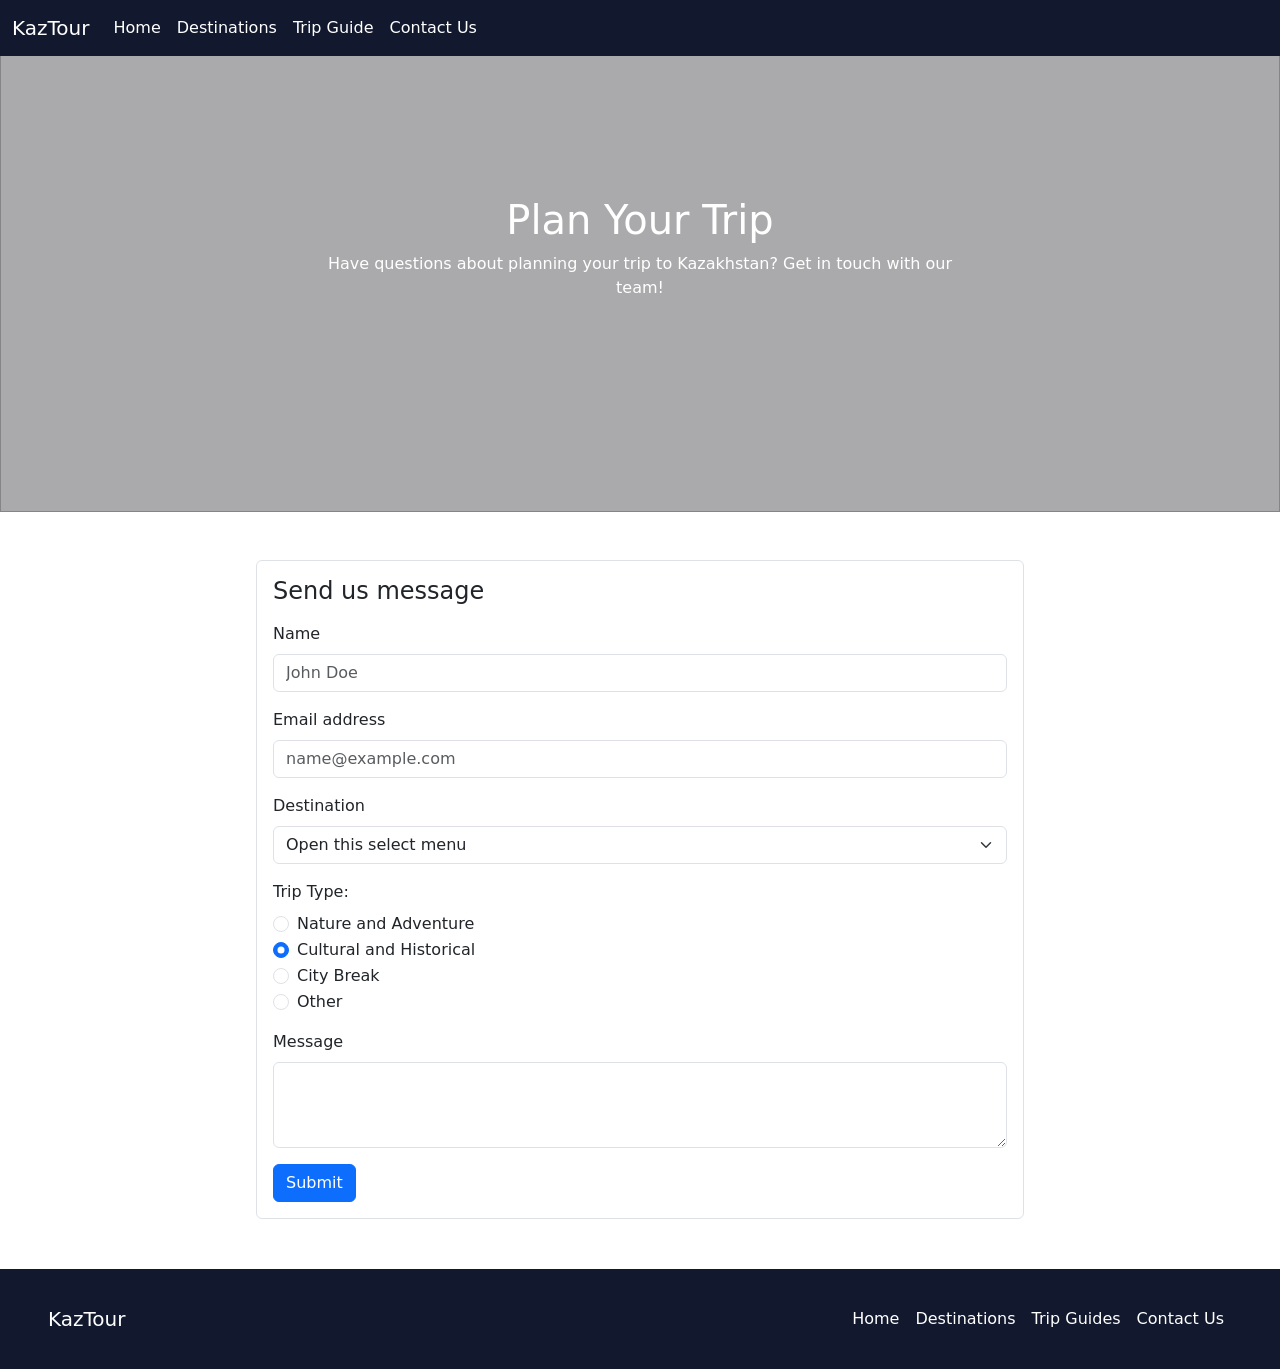
==== contact-us.html @ dfa7ecc5 "New Changes. A LOOOT CHANGES" ====
<!DOCTYPE html>
<html lang="en">

<head>
    <meta charset="UTF-8">
    <meta name="viewport" content="width=device-width, initial-scale=1.0">
    <title>Document</title>
    <link href="https://cdn.jsdelivr.net/npm/bootstrap@5.3.8/dist/css/bootstrap.min.css" rel="stylesheet"
        integrity="sha384-sRIl4kxILFvY47J16cr9ZwB07vP4J8+LH7qKQnuqkuIAvNWLzeN8tE5YBujZqJLB" crossorigin="anonymous">
    <link href="assets/extend.css" rel="stylesheet">
</head>

<body>
    <nav class="navbar navbar-expand-lg fixed-top" style="background-color: #12182d;">
        <div class="container-fluid">
            <a class="navbar-brand" href="index.html">KazTour</a>
            <button class="navbar-toggler" type="button" data-bs-toggle="collapse" data-bs-target="#navbarNav"
                aria-controls="navbarNav" aria-expanded="false" aria-label="Toggle navigation"
                style="border: 2px solid white;">
                <span class="navbar-toggler-icon" style="filter: invert(1);"></span>
            </button>
            <div class="collapse navbar-collapse" id="navbarNav">
                <ul class="navbar-nav">
                    <li class="nav-item">
                        <a class="nav-link active" aria-current="page" href="index.html">Home</a>
                    </li>
                    <li class="nav-item">
                        <a class="nav-link" href="destinations.html">Destinations</a>
                    </li>
                    <li class="nav-item">
                        <a class="nav-link" href="trip-guide.html">Trip Guide</a>
                    </li>
                    <li class="nav-item">
                        <a class="nav-link" href="contact-us.html">Contact Us</a>
                    </li>
                </ul>
            </div>
        </div>
    </nav>


    <div class="carousel-inner">
        <div class="carousel-item active hero-section position-relative">

            <img src="assets/images/kolsay.webp" class="w-100 h-100 object-fit-cover">

            <div class="overlay"></div>

            <div class="position-absolute top-50 start-50 translate-middle text-center text-white">
                <h1>Plan Your Trip</h1>
                <p>Have questions about planning your trip to Kazakhstan? Get in touch with our team!</p>
            </div>

        </div>
    </div>

    <div class="mx-auto mt-5 px-3 border rounded form-container" style="width: clamp(500px, 60%, 800px);">
        <h4 class="my-3">Send us message</h4>
        <div class="mb-3">
            <label for="exampleFormControlInput1" class="form-label">Name</label>
            <input type="text" class="form-control" id="exampleFormControlInput1" placeholder="John Doe">
        </div>
        <div class="mb-3">
            <label for="exampleFormControlInput2" class="form-label">Email address</label>
            <input type="email" class="form-control" id="exampleFormControlInput2" placeholder="name@example.com">
        </div>
        <div class="mb-3">
            <label for="exampleFormControlSelect1" class="form-label">Destination</label>
            <select class="form-select" id="exampleFormControlSelect1" aria-label="Default select example">
                <option selected>Open this select menu</option>
                <option value="1">Almaty</option>
                <option value="2">Astana</option>
                <option value="3">Burabay</option>
                <option value="4">Other</option>
            </select>
        </div>
        <div class="mb-3">
            <label for="exampleFormControlCheck1" class="form-label">Trip Type:</label>
            <div class="form-check">
                <input class="form-check-input" type="radio" name="radioDefault" id="radioDefault1">
                <label class="form-check-label" for="radioDefault1">
                    Nature and Adventure
                </label>
            </div>
            <div class="form-check">
                <input class="form-check-input" type="radio" name="radioDefault" id="radioDefault2" checked>
                <label class="form-check-label" for="radioDefault2">
                    Cultural and Historical
                </label>
            </div>
            <div class="form-check">
                <input class="form-check-input" type="radio" name="radioDefault" id="radioDefault3">
                <label class="form-check-label" for="radioDefault3">
                    City Break
                </label>
            </div>
            <div class="form-check">
                <input class="form-check-input" type="radio" name="radioDefault" id="radioDefault4">
                <label class="form-check-label" for="radioDefault4">
                    Other
                </label>
            </div>
        </div>
        <div class="mb-3">
            <label for="exampleFormControlTextarea1" class="form-label">Message</label>
            <textarea class="form-control" id="exampleFormControlTextarea1" rows="3"></textarea>
        </div>
        <button type="button" class="btn btn-primary mb-3">Submit</button>
    </div>


    <footer class="footer-custom" style="background-color: #12182d;
            padding: 30px 0;
            margin-top: 50px;">
        <div class="container-fluid px-5">

            <div class="d-flex justify-content-between align-items-center">

                <h5 class="mb-0 text-white">
                    KazTour
                </h5>

                <ul class="nav">
                    <li class="nav-item">
                        <a href="index.html" class="nav-link px-2 text-white">Home</a>
                    </li>

                    <li class="nav-item">
                        <a href="destinations.html" class="nav-link px-2 text-white">Destinations</a>
                    </li>

                    <li class="nav-item">
                        <a href="trip-guide.html" class="nav-link px-2 text-white">Trip Guides</a>
                    </li>

                    <li class="nav-item">
                        <a href="contact-us.html" class="nav-link px-2 text-white">Contact Us</a>
                    </li>
                </ul>
            </div>
        </div>
    </footer>



    <script src="https://cdn.jsdelivr.net/npm/bootstrap@5.3.8/dist/js/bootstrap.bundle.min.js"
        integrity="sha384-FKyoEForCGlyvwx9Hj09JcYn3nv7wiPVlz7YYwJrWVcXK/BmnVDxM+D2scQbITxI"
        crossorigin="anonymous"></script>
</body>

</html>
---- assets/extend.css ----
.hero-section {
     height: 32rem;
     position: relative;
 }

 .carousel-item img {
     height: 100%;
     width: 100%;
     object-fit: cover;
 }

 .overlay {
     position: absolute;
     top: 0;
     left: 0;

     width: 100%;
     height: 100%;

     background: rgba(43, 44, 48, 0.4);
 }

 a {
     color: white !important;
 }

 a:hover {
     color: #4a4a4a !important;
 }

 .card img {
     height: 200px;
     object-fit: cover;
 }
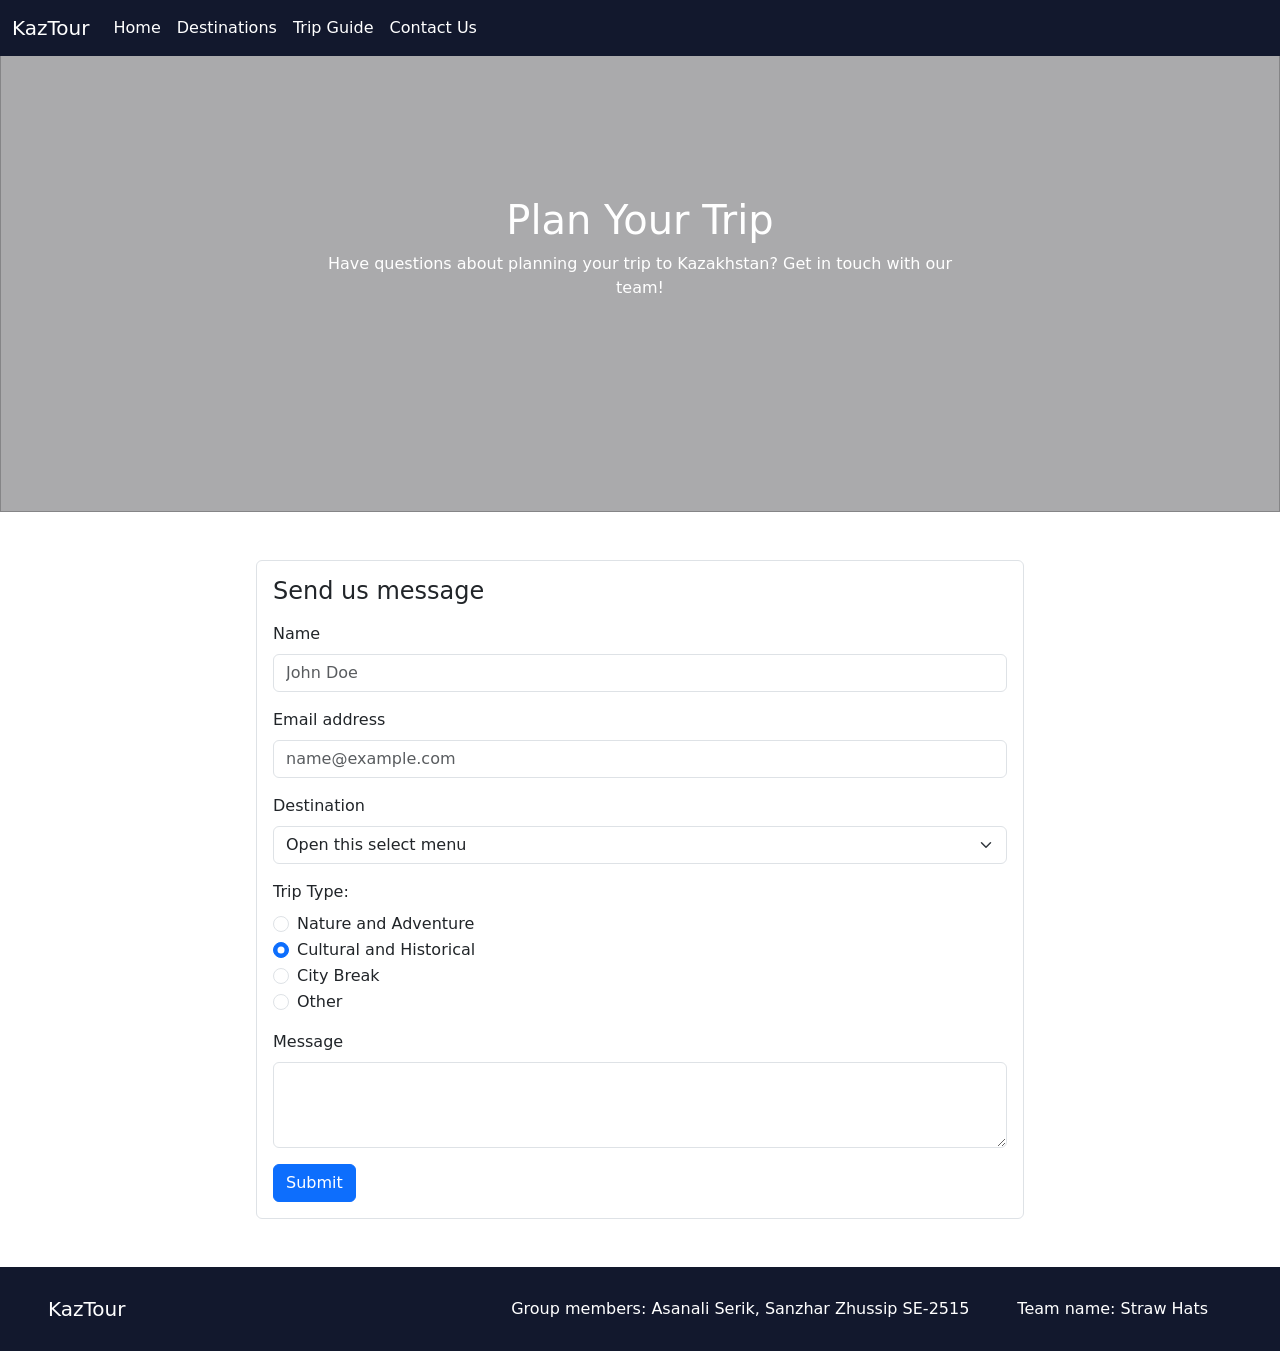
==== commit 933f05b8: "Added 8 new images; Finished index and destinations html pages; 9-image carousel was added in destin" ====
--- a/contact-us.html
+++ b/contact-us.html
@@ -109,7 +109,7 @@
     </div>
 
 
-    <footer class="footer-custom" style="background-color: #12182d;
+    <footer class="footer-custom mt-5" style="background-color: #12182d;
             padding: 30px 0;
             margin-top: 50px;">
         <div class="container-fluid px-5">
@@ -121,20 +121,12 @@
                 </h5>
 
                 <ul class="nav">
-                    <li class="nav-item">
-                        <a href="index.html" class="nav-link px-2 text-white">Home</a>
+                    <li class="nav-item px-4 text-white">
+                        Group members: Asanali Serik, Sanzhar Zhussip SE-2515
                     </li>
 
-                    <li class="nav-item">
-                        <a href="destinations.html" class="nav-link px-2 text-white">Destinations</a>
-                    </li>
-
-                    <li class="nav-item">
-                        <a href="trip-guide.html" class="nav-link px-2 text-white">Trip Guides</a>
-                    </li>
-
-                    <li class="nav-item">
-                        <a href="contact-us.html" class="nav-link px-2 text-white">Contact Us</a>
+                    <li class="nav-item px-4 text-white">
+                        Team name: Straw Hats
                     </li>
                 </ul>
             </div>
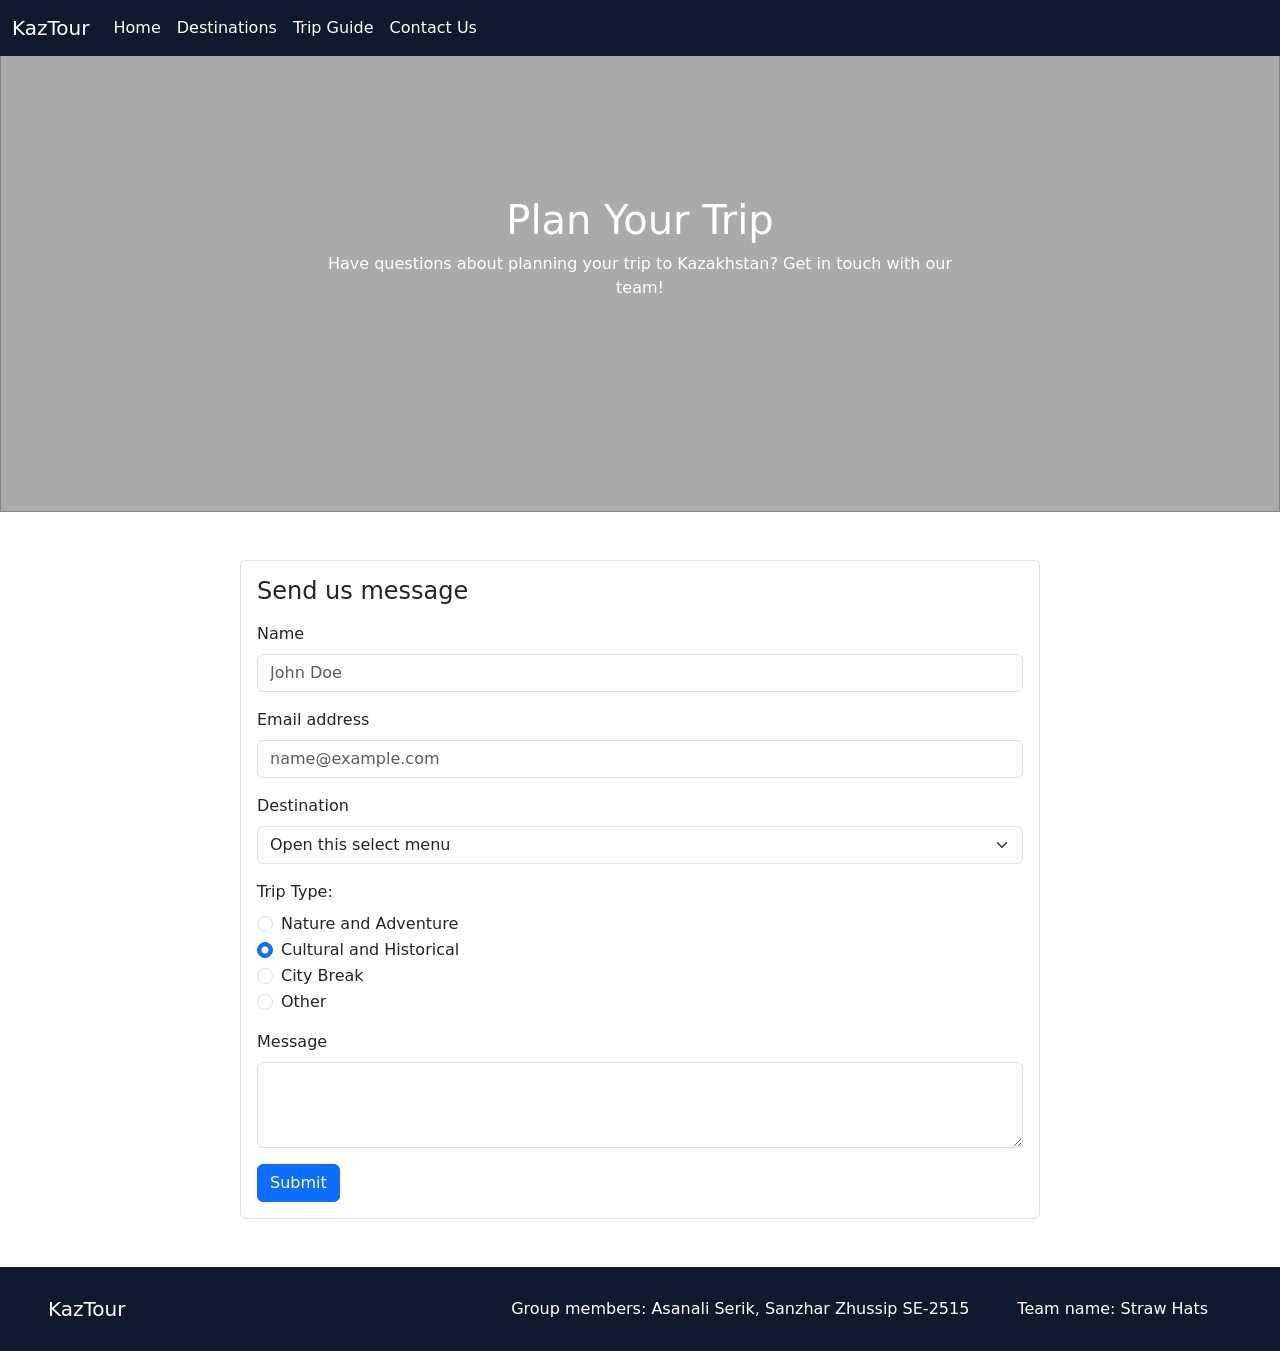
==== commit 456bd676: "Compatibility fixes" ====
--- a/contact-us.html
+++ b/contact-us.html
@@ -54,7 +54,7 @@
         </div>
     </div>
 
-    <div class="mx-auto mt-5 px-3 border rounded form-container" style="width: clamp(500px, 60%, 800px);">
+    <div class="mx-auto mt-5 px-3 border rounded form-container">
         <h4 class="my-3">Send us message</h4>
         <div class="mb-3">
             <label for="exampleFormControlInput1" class="form-label">Name</label>
--- a/assets/extend.css
+++ b/assets/extend.css
@@ -1,34 +1,103 @@
- .hero-section {
-     height: 32rem;
-     position: relative;
- }
+*,
+*::before,
+*::after {
+    box-sizing: border-box;
+}
 
- .carousel-item img {
-     height: 100%;
-     width: 100%;
-     object-fit: cover;
- }
+html,
+body {
+    max-width: 100%;
+    overflow-x: hidden;
+}
 
- .overlay {
-     position: absolute;
-     top: 0;
-     left: 0;
+.hero-section {
+    height: 32rem;
+    position: relative;
+}
 
-     width: 100%;
-     height: 100%;
+.carousel-item img {
+    height: 100%;
+    width: 100%;
+    object-fit: cover;
+}
 
-     background: rgba(43, 44, 48, 0.4);
- }
+.overlay {
+    position: absolute;
+    top: 0;
+    left: 0;
+    width: 100%;
+    height: 100%;
+    background: rgba(43, 44, 48, 0.4);
+}
 
- a {
-     color: white !important;
- }
+a {
+    color: white !important;
+}
 
- a:hover {
-     color: #4a4a4a !important;
- }
+a:hover {
+    color: #4a4a4a !important;
+}
 
- .card img {
-     height: 200px;
-     object-fit: cover;
- }+.card img {
+    height: 200px;
+    object-fit: cover;
+}
+
+.figure-img {
+    width: 100%;
+    object-fit: cover;
+    height: 220px;
+}
+
+.form-container {
+    width: 100%;
+    max-width: 800px;
+}
+
+
+/* Mobile Devices */
+@media (max-width: 767.98px) {
+    .hero-section {
+        height: 20rem;
+    }
+
+    .carousel-caption h1 {
+        font-size: 1.5rem;
+    }
+
+    .carousel-caption p {
+        font-size: 0.875rem;
+        margin-bottom: 0.5rem;
+    }
+
+    .carousel-caption .btn {
+        padding: 0.375rem 0.75rem;
+        font-size: 0.875rem;
+    }
+
+    .footer-custom .d-flex {
+        flex-direction: column;
+        gap: 12px;
+        text-align: center;
+    }
+
+    .footer-custom .nav {
+        flex-direction: column;
+        padding-left: 0;
+    }
+
+    .footer-custom .nav-item {
+        padding: 2px 0 !important;
+    }
+}
+
+/* Tablets and Small Laptops */
+@media (max-width: 991.98px) {
+    .figure-img {
+        height: 180px;
+    }
+
+    .card img {
+        height: 160px;
+    }
+}
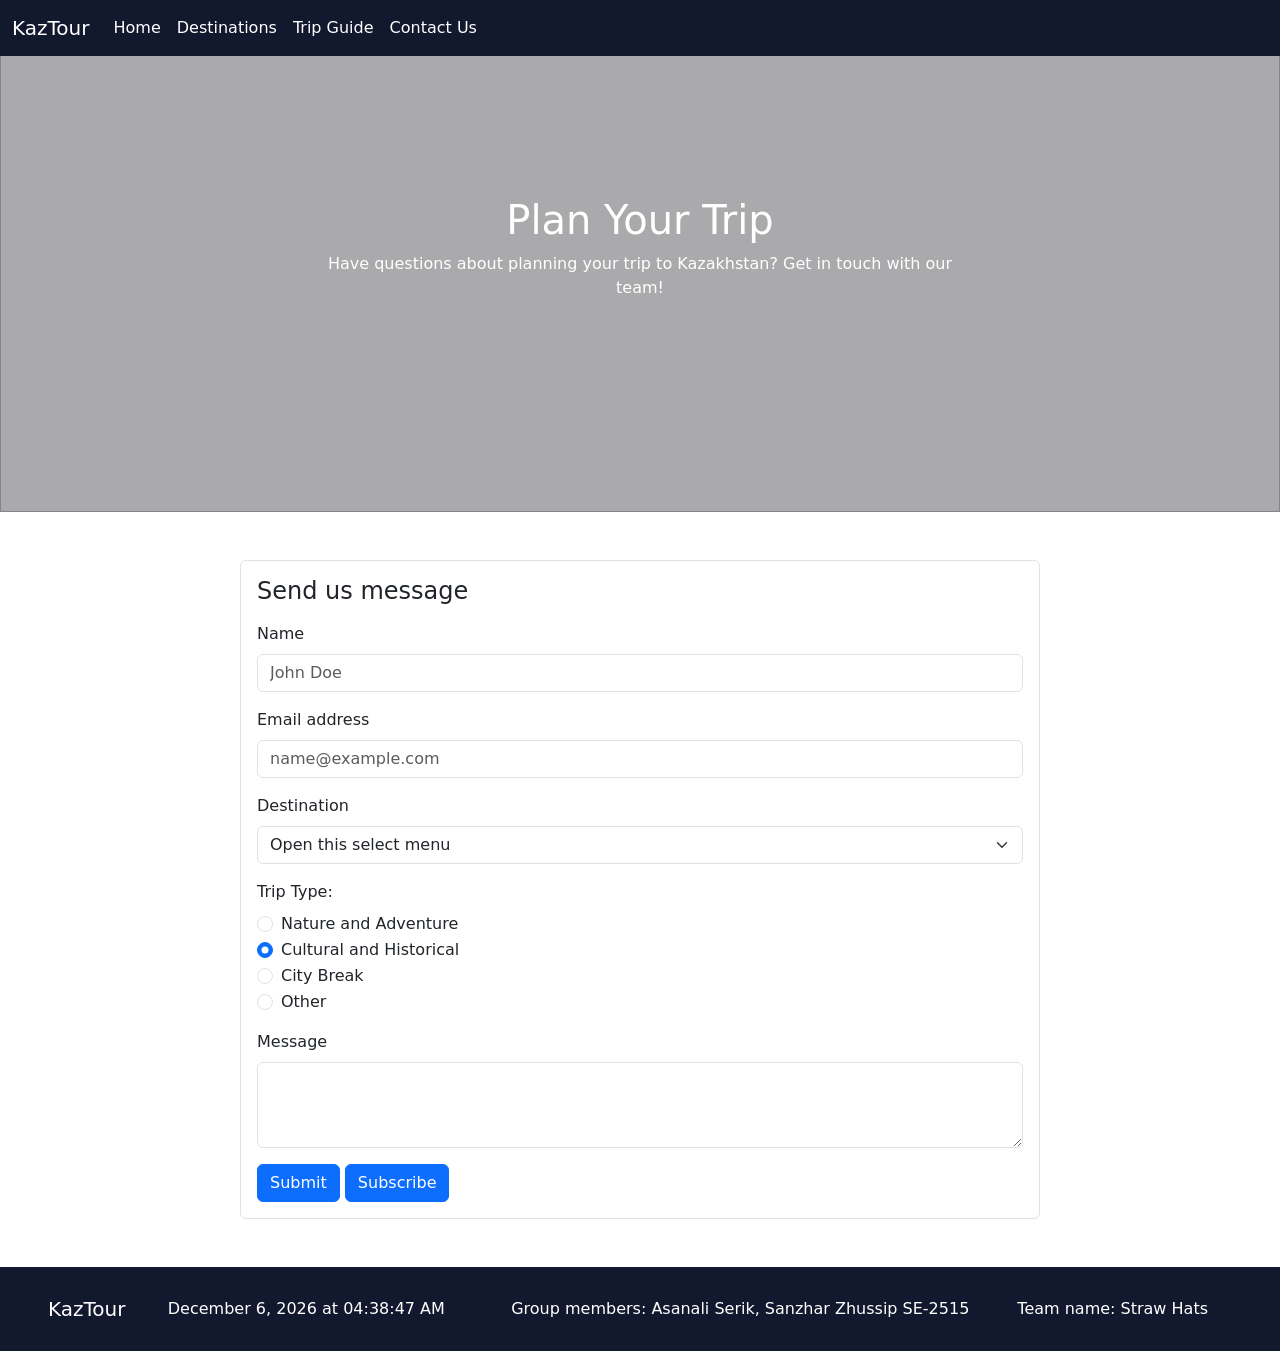
==== commit a0f668af: "finished my tasks that I was separated" ====
--- a/contact-us.html
+++ b/contact-us.html
@@ -106,8 +106,18 @@
             <textarea class="form-control" id="exampleFormControlTextarea1" rows="3"></textarea>
         </div>
         <button type="button" class="btn btn-primary mb-3">Submit</button>
+        <button id="subscribeButton" class="btn btn-primary mb-3">Subscribe</button>
     </div>
-
+    <div id="popupOverlay" class="popup-overlay">
+        <div class="popup-content">
+            <span class="close-btn">&times;</span>
+            <h4>Subscribe for news</h4>
+            <form id="subscribeForm">
+                <input type="email" class="form-control my-3" placeholder="name@example.com" required>
+                <button type="submit" class="btn btn-primary">Submit</button>
+            </form>
+        </div>
+    </div>
 
     <footer class="footer-custom mt-5" style="background-color: #12182d;
             padding: 30px 0;
@@ -119,6 +129,8 @@
                 <h5 class="mb-0 text-white">
                     KazTour
                 </h5>
+
+                <span class="clock text-white"></span>
 
                 <ul class="nav">
                     <li class="nav-item px-4 text-white">
@@ -138,6 +150,7 @@
     <script src="https://cdn.jsdelivr.net/npm/bootstrap@5.3.8/dist/js/bootstrap.bundle.min.js"
         integrity="sha384-FKyoEForCGlyvwx9Hj09JcYn3nv7wiPVlz7YYwJrWVcXK/BmnVDxM+D2scQbITxI"
         crossorigin="anonymous"></script>
+    <script src="assets/script.js"></script>
 </body>
 
 </html>
--- a/assets/extend.css
+++ b/assets/extend.css
@@ -54,6 +54,33 @@
     max-width: 800px;
 }
 
+.popup-overlay {
+    display: none;
+    position: fixed;
+    top: 0;
+    left: 0;
+    width: 100%;
+    height: 100%;
+    background: rgba(0, 0, 0, 0.5);
+    justify-content: center;
+    align-items: center;
+}
+
+.popup-content {
+    background: white;
+    padding: 20px;
+    border-radius: 8px;
+    position: relative;
+}
+
+.close-btn {
+    position: absolute;
+    top: 5px;
+    right: 10px;
+    cursor: pointer;
+    font-size: 20px;
+}
+
 
 /* Mobile Devices */
 @media (max-width: 767.98px) {
@@ -100,4 +127,4 @@
     .card img {
         height: 160px;
     }
-}
+}
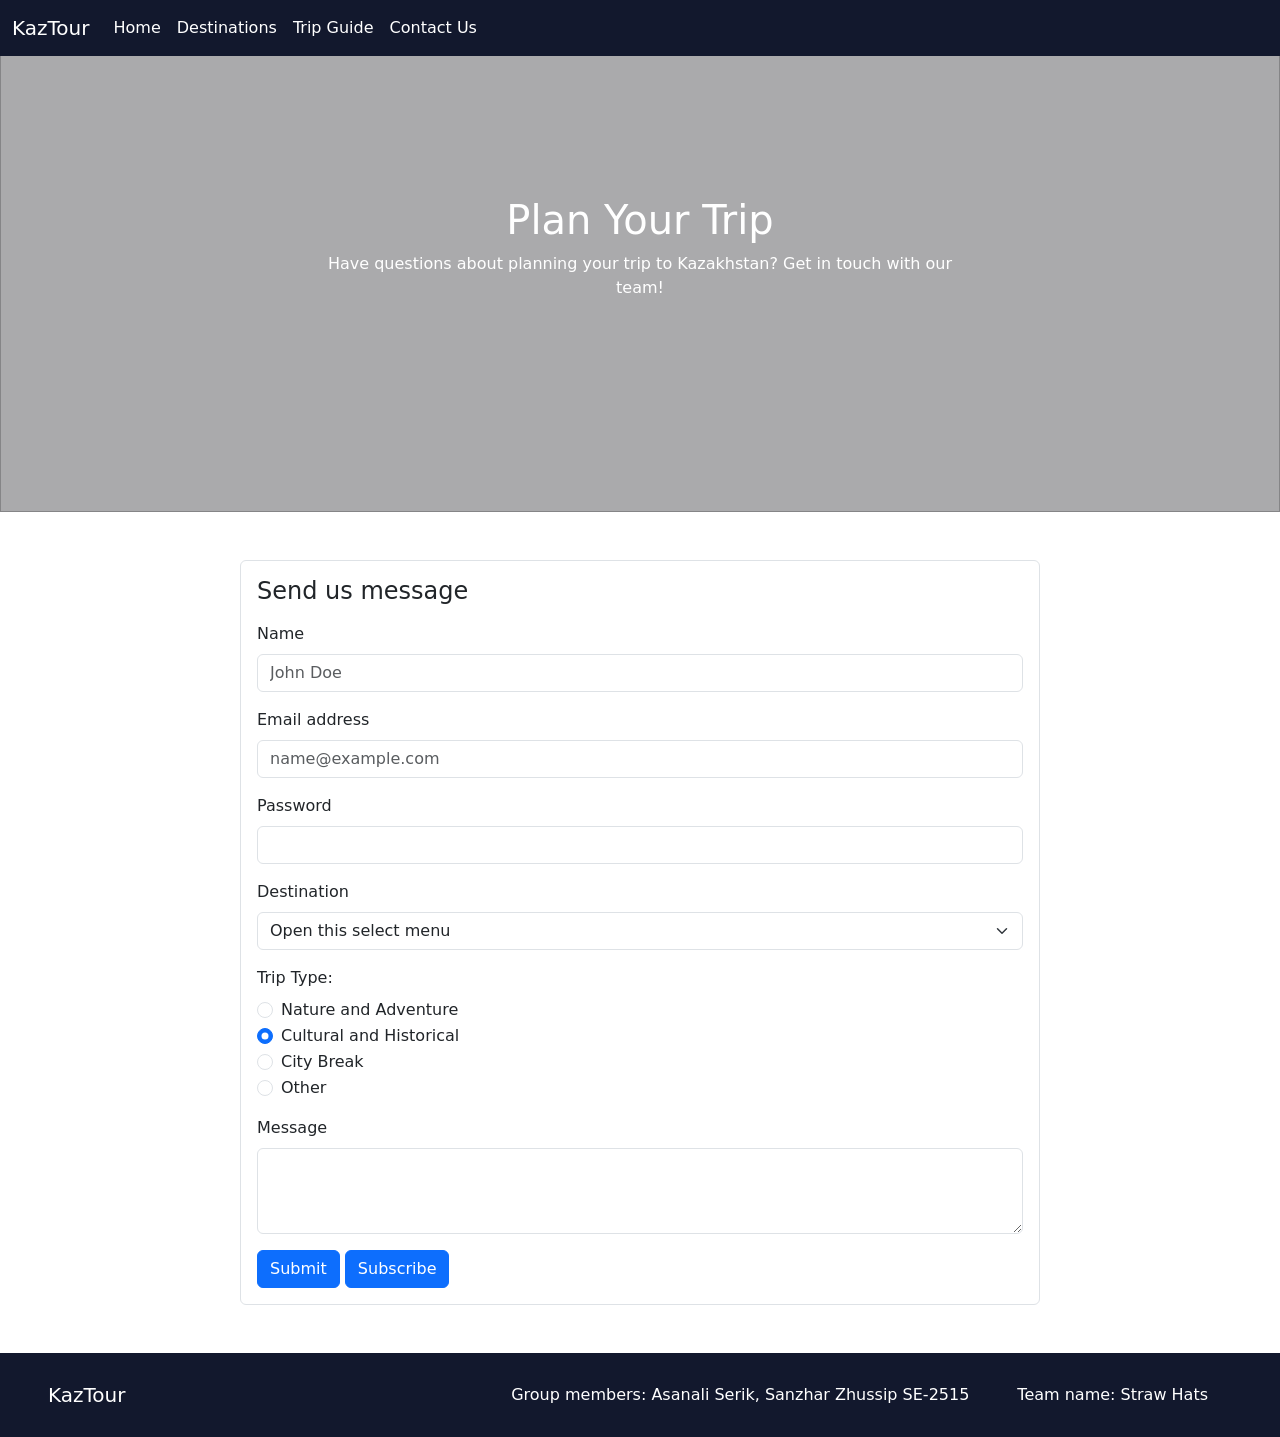
==== commit 0f5f59d5: "Added Contact Us form and Travel Tips dropdowns JS logic; Cleaned up and commented JS code" ====
--- a/contact-us.html
+++ b/contact-us.html
@@ -54,60 +54,72 @@
         </div>
     </div>
 
-    <div class="mx-auto mt-5 px-3 border rounded form-container">
+    <form id="contactForm" class="mx-auto mt-5 px-3 border rounded form-container">
         <h4 class="my-3">Send us message</h4>
+
         <div class="mb-3">
-            <label for="exampleFormControlInput1" class="form-label">Name</label>
-            <input type="text" class="form-control" id="exampleFormControlInput1" placeholder="John Doe">
+            <label for="nameInput" class="form-label">Name</label>
+            <input type="text" class="form-control" id="nameInput" placeholder="John Doe">
         </div>
+
         <div class="mb-3">
-            <label for="exampleFormControlInput2" class="form-label">Email address</label>
-            <input type="email" class="form-control" id="exampleFormControlInput2" placeholder="name@example.com">
+            <label for="emailInput" class="form-label">Email address</label>
+            <input type="email" class="form-control" id="emailInput" placeholder="name@example.com">
         </div>
+
         <div class="mb-3">
-            <label for="exampleFormControlSelect1" class="form-label">Destination</label>
-            <select class="form-select" id="exampleFormControlSelect1" aria-label="Default select example">
-                <option selected>Open this select menu</option>
+            <label for="passwordInput" class="form-label">Password</label>
+            <input type="password" class="form-control" id="passwordInput">
+        </div>
+
+        <div class="mb-3">
+            <label for="destinationSelect" class="form-label">Destination</label>
+            <select class="form-select" id="destinationSelect" aria-label="Destination select">
+                <option value="" selected>Open this select menu</option>
                 <option value="1">Almaty</option>
                 <option value="2">Astana</option>
                 <option value="3">Burabay</option>
                 <option value="4">Other</option>
             </select>
         </div>
+
         <div class="mb-3">
-            <label for="exampleFormControlCheck1" class="form-label">Trip Type:</label>
+            <label class="form-label">Trip Type:</label>
             <div class="form-check">
-                <input class="form-check-input" type="radio" name="radioDefault" id="radioDefault1">
+                <input class="form-check-input" type="radio" name="tripType" id="radioDefault1" value="1">
                 <label class="form-check-label" for="radioDefault1">
                     Nature and Adventure
                 </label>
             </div>
             <div class="form-check">
-                <input class="form-check-input" type="radio" name="radioDefault" id="radioDefault2" checked>
+                <input class="form-check-input" type="radio" name="tripType" id="radioDefault2" value="2" checked>
                 <label class="form-check-label" for="radioDefault2">
                     Cultural and Historical
                 </label>
             </div>
             <div class="form-check">
-                <input class="form-check-input" type="radio" name="radioDefault" id="radioDefault3">
+                <input class="form-check-input" type="radio" name="tripType" id="radioDefault3" value="3">
                 <label class="form-check-label" for="radioDefault3">
                     City Break
                 </label>
             </div>
             <div class="form-check">
-                <input class="form-check-input" type="radio" name="radioDefault" id="radioDefault4">
+                <input class="form-check-input" type="radio" name="tripType" id="radioDefault4" value="4">
                 <label class="form-check-label" for="radioDefault4">
                     Other
                 </label>
             </div>
         </div>
+
         <div class="mb-3">
-            <label for="exampleFormControlTextarea1" class="form-label">Message</label>
-            <textarea class="form-control" id="exampleFormControlTextarea1" rows="3"></textarea>
+            <label for="messageTextarea" class="form-label">Message</label>
+            <textarea class="form-control" id="messageTextarea" rows="3"></textarea>
         </div>
-        <button type="button" class="btn btn-primary mb-3">Submit</button>
-        <button id="subscribeButton" class="btn btn-primary mb-3">Subscribe</button>
-    </div>
+
+        <button type="submit" id="contactButton" class="btn btn-primary mb-3">Submit</button>
+        <button type="button" id="subscribeButton" class="btn btn-primary mb-3">Subscribe</button>
+    </form>
+
     <div id="popupOverlay" class="popup-overlay">
         <div class="popup-content">
             <span class="close-btn">&times;</span>
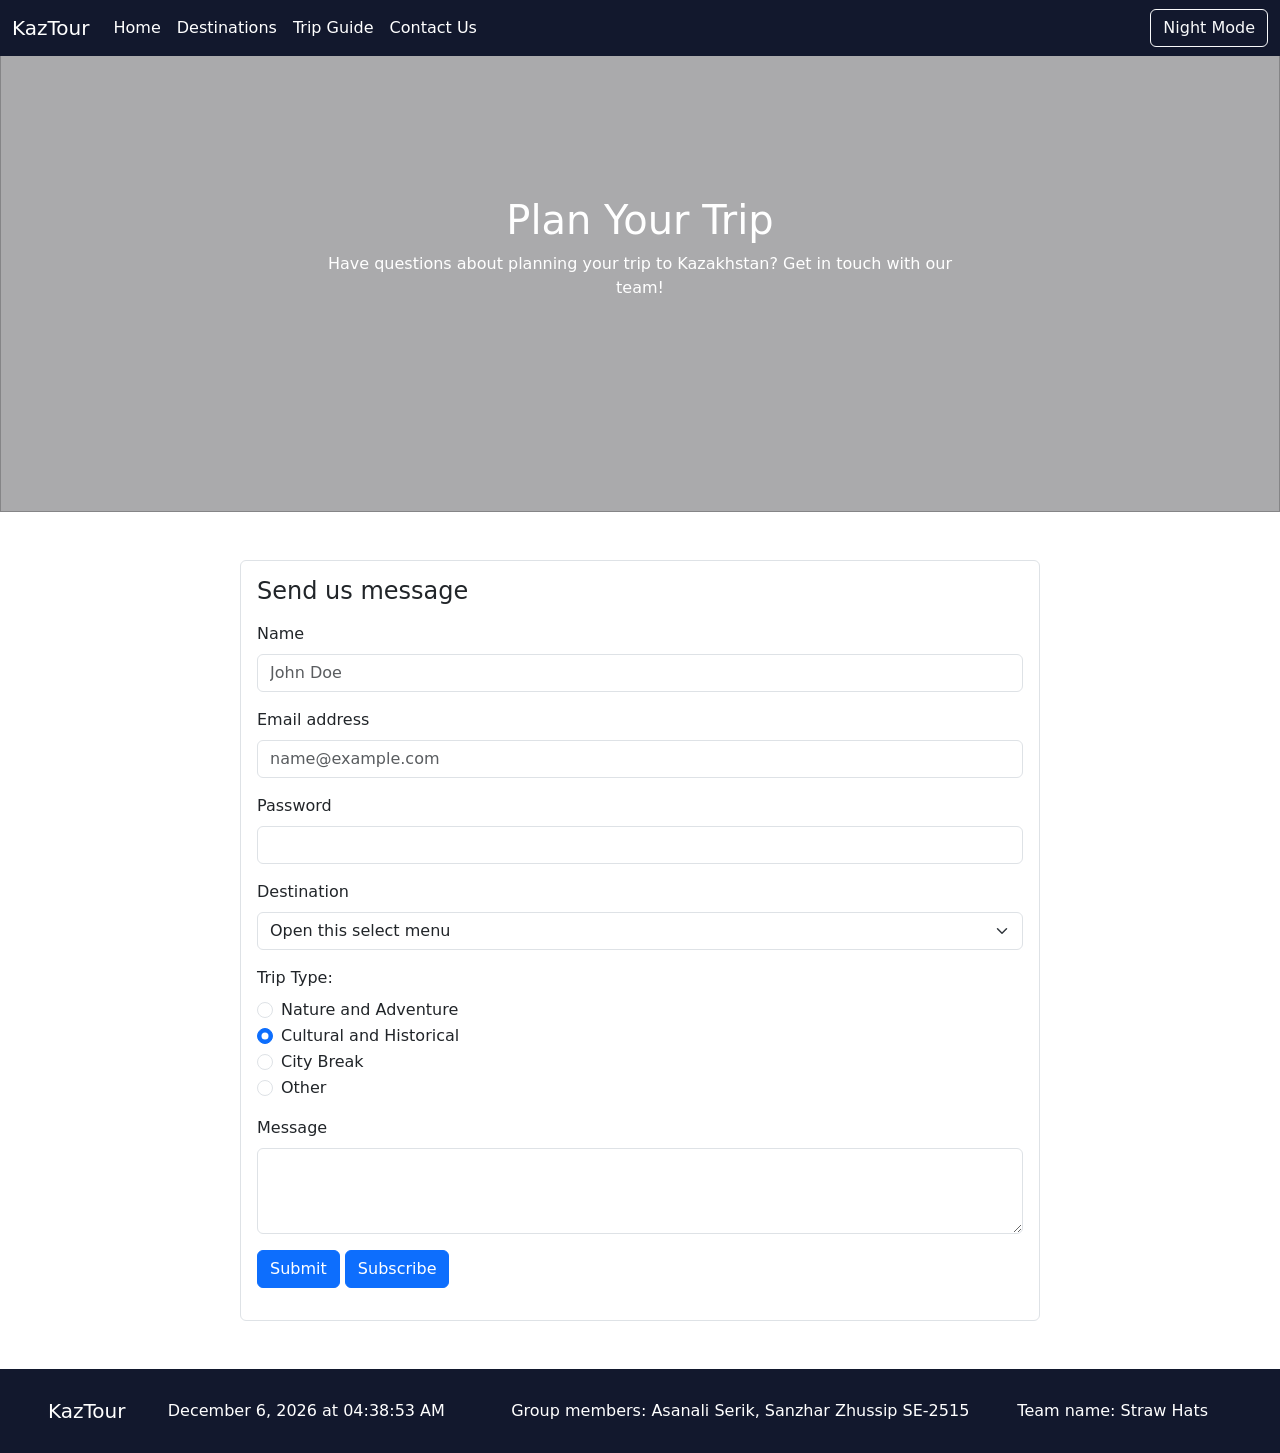
==== commit bbe74129: "All done for assignment 5" ====
--- a/contact-us.html
+++ b/contact-us.html
@@ -33,10 +33,16 @@
                     <li class="nav-item">
                         <a class="nav-link" href="contact-us.html">Contact Us</a>
                     </li>
+
                 </ul>
             </div>
+
+            <button class="theme-toggle btn btn-outline-light ms-lg-3" type="button" aria-pressed="false">
+                Night Mode
+            </button>
         </div>
     </nav>
+
 
 
     <div class="carousel-inner">
@@ -118,6 +124,7 @@
 
         <button type="submit" id="contactButton" class="btn btn-primary mb-3">Submit</button>
         <button type="button" id="subscribeButton" class="btn btn-primary mb-3">Subscribe</button>
+        <p id="contact-status" class="mt-3" role="status" aria-live="polite"></p>
     </form>
 
     <div id="popupOverlay" class="popup-overlay">
--- a/assets/extend.css
+++ b/assets/extend.css
@@ -118,6 +118,7 @@
     }
 }
 
+
 /* Tablets and Small Laptops */
 @media (max-width: 991.98px) {
     .figure-img {
@@ -127,4 +128,96 @@
     .card img {
         height: 160px;
     }
+}
+
+
+/* Day/Night */
+
+body {
+    transition: background-color 0.3s ease, color 0.3s ease;
+}
+
+body.dark-theme {
+    background-color: #18231d;
+    color: #edf4ee;
+}
+
+body.dark-theme .navbar {
+    background-color: #142019 !important;
+}
+
+body.dark-theme .card,
+body.dark-theme .bg-light,
+body.dark-theme .popup-content {
+    background-color: #26352b !important;
+    color: #edf4ee !important;
+}
+
+body.dark-theme .form-control,
+body.dark-theme .form-select {
+    background-color: #26352b;
+    color: #edf4ee;
+    border-color: #526657;
+}
+
+body.dark-theme .form-control::placeholder {
+    color: #c0cec3;
+}
+
+body.dark-theme .form-select option {
+    background-color: #26352b;
+    color: #edf4ee;
+}
+
+
+
+/* Destination cards */
+
+.destination-image {
+    height: 220px;
+    object-fit: cover;
+}
+
+.destination-card-enter {
+    animation: destinationFadeIn 0.4s ease;
+}
+
+@keyframes destinationFadeIn {
+    from {
+        opacity: 0;
+        transform: translateY(12px);
+    }
+
+    to {
+        opacity: 1;
+        transform: translateY(0);
+    }
+}
+
+
+
+/* Transport card animations */
+
+.transport-item {
+    transition: opacity 0.25s ease, transform 0.25s ease;
+}
+
+.transport-item:hover {
+    transform: translateY(-5px);
+}
+
+.transport-item.card-enter {
+    animation: cardAppear 0.35s ease;
+}
+
+@keyframes cardAppear {
+    from {
+        opacity: 0;
+        transform: translateY(12px);
+    }
+
+    to {
+        opacity: 1;
+        transform: translateY(0);
+    }
 }
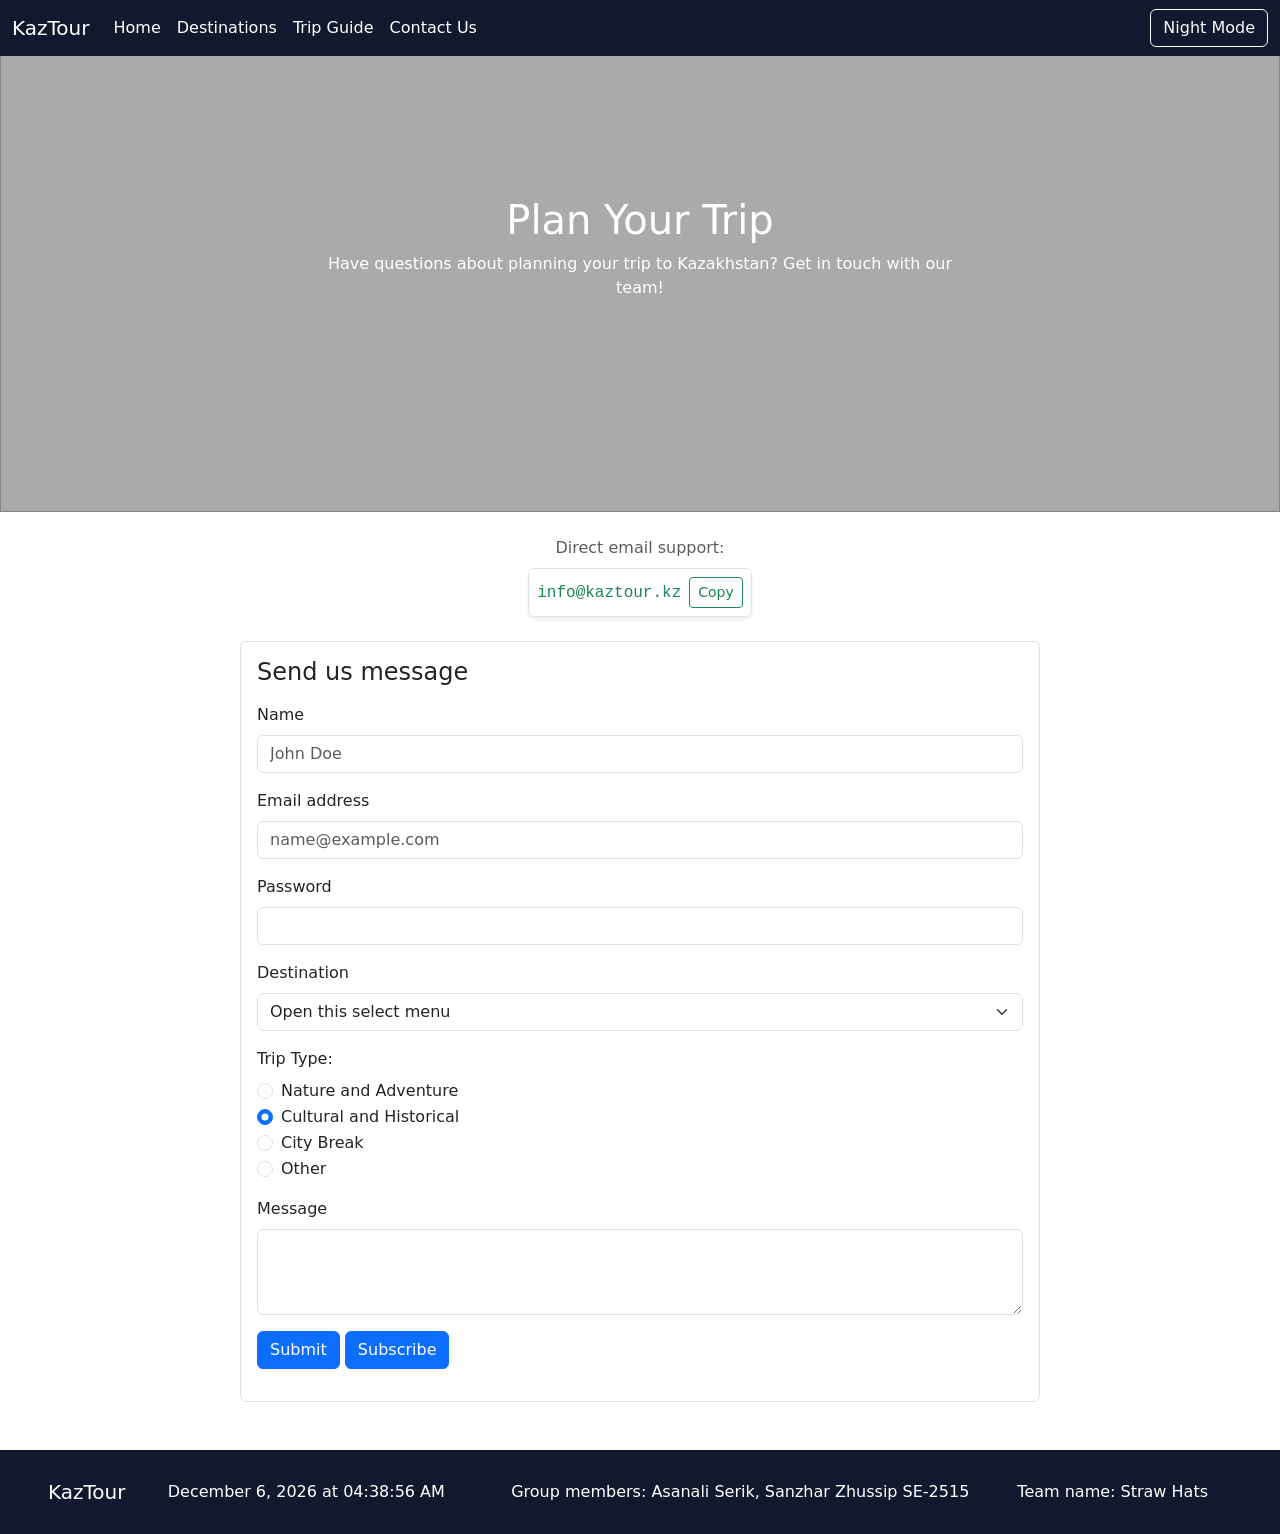
==== commit ae7f90d7: "All done for assignment 6" ====
--- a/contact-us.html
+++ b/contact-us.html
@@ -4,10 +4,11 @@
 <head>
     <meta charset="UTF-8">
     <meta name="viewport" content="width=device-width, initial-scale=1.0">
-    <title>Document</title>
+    <title>Contact Us - KazTour</title>
     <link href="https://cdn.jsdelivr.net/npm/bootstrap@5.3.8/dist/css/bootstrap.min.css" rel="stylesheet"
         integrity="sha384-sRIl4kxILFvY47J16cr9ZwB07vP4J8+LH7qKQnuqkuIAvNWLzeN8tE5YBujZqJLB" crossorigin="anonymous">
     <link href="assets/extend.css" rel="stylesheet">
+    <script src="https://code.jquery.com/jquery-4.0.0.min.js"></script>
 </head>
 
 <body>
@@ -22,7 +23,7 @@
             <div class="collapse navbar-collapse" id="navbarNav">
                 <ul class="navbar-nav">
                     <li class="nav-item">
-                        <a class="nav-link active" aria-current="page" href="index.html">Home</a>
+                        <a class="nav-link" href="index.html">Home</a>
                     </li>
                     <li class="nav-item">
                         <a class="nav-link" href="destinations.html">Destinations</a>
@@ -31,9 +32,8 @@
                         <a class="nav-link" href="trip-guide.html">Trip Guide</a>
                     </li>
                     <li class="nav-item">
-                        <a class="nav-link" href="contact-us.html">Contact Us</a>
+                        <a class="nav-link active" aria-current="page" href="contact-us.html">Contact Us</a>
                     </li>
-
                 </ul>
             </div>
 
@@ -43,24 +43,29 @@
         </div>
     </nav>
 
-
-
     <div class="carousel-inner">
         <div class="carousel-item active hero-section position-relative">
-
             <img src="assets/images/kolsay.webp" class="w-100 h-100 object-fit-cover">
-
             <div class="overlay"></div>
-
             <div class="position-absolute top-50 start-50 translate-middle text-center text-white">
                 <h1>Plan Your Trip</h1>
                 <p>Have questions about planning your trip to Kazakhstan? Get in touch with our team!</p>
             </div>
-
         </div>
     </div>
 
-    <form id="contactForm" class="mx-auto mt-5 px-3 border rounded form-container">
+    <!-- Contact Info Header with Copy Button -->
+    <div class="container text-center my-4">
+        <p class="text-muted mb-2">Direct email support:</p>
+        <div class="d-inline-flex align-items-center gap-2 p-2 border rounded shadow-sm">
+            <code id="contactSupportEmail" class="fs-6 text-success">info@kaztour.kz</code>
+            <button type="button" class="btn btn-sm btn-outline-success copy-btn" data-copy-target="#contactSupportEmail">
+                Copy
+            </button>
+        </div>
+    </div>
+
+    <form id="contactForm" class="mx-auto mt-3 px-3 border rounded form-container">
         <h4 class="my-3">Send us message</h4>
 
         <div class="mb-3">
@@ -138,33 +143,18 @@
         </div>
     </div>
 
-    <footer class="footer-custom mt-5" style="background-color: #12182d;
-            padding: 30px 0;
-            margin-top: 50px;">
+    <footer class="footer-custom mt-5" style="background-color: #12182d; padding: 30px 0; margin-top: 50px;">
         <div class="container-fluid px-5">
-
             <div class="d-flex justify-content-between align-items-center">
-
-                <h5 class="mb-0 text-white">
-                    KazTour
-                </h5>
-
+                <h5 class="mb-0 text-white">KazTour</h5>
                 <span class="clock text-white"></span>
-
                 <ul class="nav">
-                    <li class="nav-item px-4 text-white">
-                        Group members: Asanali Serik, Sanzhar Zhussip SE-2515
-                    </li>
-
-                    <li class="nav-item px-4 text-white">
-                        Team name: Straw Hats
-                    </li>
+                    <li class="nav-item px-4 text-white">Group members: Asanali Serik, Sanzhar Zhussip SE-2515</li>
+                    <li class="nav-item px-4 text-white">Team name: Straw Hats</li>
                 </ul>
             </div>
         </div>
     </footer>
-
-
 
     <script src="https://cdn.jsdelivr.net/npm/bootstrap@5.3.8/dist/js/bootstrap.bundle.min.js"
         integrity="sha384-FKyoEForCGlyvwx9Hj09JcYn3nv7wiPVlz7YYwJrWVcXK/BmnVDxM+D2scQbITxI"
--- a/assets/extend.css
+++ b/assets/extend.css
@@ -131,37 +131,57 @@
 }
 
 
-/* Day/Night */
+/* =========================================================
+   DAY / NIGHT MODE STYLES & CONTRAST OVERRIDES
+   ========================================================= */
 
 body {
     transition: background-color 0.3s ease, color 0.3s ease;
 }
 
+/* Base Body and Layout Colors */
 body.dark-theme {
     background-color: #18231d;
     color: #edf4ee;
 }
 
-body.dark-theme .navbar {
+/* Navbar & Footer Elements */
+body.dark-theme .navbar,
+body.dark-theme .footer-custom,
+body.dark-theme footer {
     background-color: #142019 !important;
 }
 
+body.dark-theme .footer-custom h5,
+body.dark-theme .footer-custom span,
+body.dark-theme .footer-custom li {
+    color: #edf4ee !important;
+}
+
+/* Cards, Modals & Containers */
 body.dark-theme .card,
 body.dark-theme .bg-light,
-body.dark-theme .popup-content {
+body.dark-theme .popup-content,
+body.dark-theme .list-group-item,
+body.dark-theme .border.rounded-4,
+body.dark-theme .border.rounded {
     background-color: #26352b !important;
     color: #edf4ee !important;
-}
-
+    border-color: #3b4e41 !important;
+}
+
+/* Search Bar & Form Controls */
+body.dark-theme #destinationInput,
 body.dark-theme .form-control,
 body.dark-theme .form-select {
-    background-color: #26352b;
-    color: #edf4ee;
-    border-color: #526657;
-}
-
+    background-color: #26352b !important;
+    color: #edf4ee !important;
+    border-color: #526657 !important;
+}
+
+body.dark-theme #destinationInput::placeholder,
 body.dark-theme .form-control::placeholder {
-    color: #c0cec3;
+    color: #a0b5a6 !important;
 }
 
 body.dark-theme .form-select option {
@@ -169,9 +189,65 @@
     color: #edf4ee;
 }
 
-
-
-/* Destination cards */
+/* Autocomplete Dropdown Menu */
+body.dark-theme #searchSuggestions,
+body.dark-theme .dropdown-menu {
+    background-color: #26352b !important;
+    border-color: #526657 !important;
+}
+
+body.dark-theme .suggestion-item,
+body.dark-theme .dropdown-item {
+    color: #edf4ee !important;
+}
+
+body.dark-theme .suggestion-item:hover,
+body.dark-theme .dropdown-item:hover {
+    background-color: #34483a !important;
+    color: #ffffff !important;
+}
+
+/* Tables & Table Cells */
+body.dark-theme .table,
+body.dark-theme .table-responsive table {
+    color: #edf4ee !important;
+    background-color: transparent !important;
+}
+
+body.dark-theme .table th,
+body.dark-theme .table td,
+body.dark-theme #quick-facts-table th,
+body.dark-theme #quick-facts-table td {
+    border-color: #3b4e41 !important;
+    color: #edf4ee !important;
+    background-color: transparent !important;
+}
+
+body.dark-theme .table-striped > tbody > tr:nth-of-type(odd) > * {
+    background-color: rgba(255, 255, 255, 0.03) !important;
+    color: #edf4ee !important;
+}
+
+body.dark-theme .table-dark {
+    background-color: #142019 !important;
+    color: #edf4ee !important;
+}
+
+/* Text Muted and Helper Contrast */
+body.dark-theme .text-secondary,
+body.dark-theme .text-muted,
+body.dark-theme .figure-caption {
+    color: #b0c4b5 !important;
+}
+
+body.dark-theme code {
+    background-color: #1f2c23 !important;
+    color: #a5d6a7 !important;
+    border-color: #3b4e41 !important;
+}
+
+
+/* Destination Cards */
 
 .destination-image {
     height: 220px;
@@ -195,8 +271,7 @@
 }
 
 
-
-/* Transport card animations */
+/* Transport Card Animations */
 
 .transport-item {
     transition: opacity 0.25s ease, transform 0.25s ease;
@@ -220,4 +295,64 @@
         opacity: 1;
         transform: translateY(0);
     }
+}
+
+
+/* Scroll Progress Bar */
+#scrollProgressBarContainer {
+  position: fixed;
+  top: 0;
+  left: 0;
+  width: 100%;
+  height: 4px;
+  background-color: transparent;
+  z-index: 1050;
+}
+
+#scrollProgressBar {
+  height: 100%;
+  width: 0%;
+  background-color: #198754;
+  transition: width 0.1s ease-out;
+}
+
+
+/* Copy Button & Tooltip */
+.copy-btn-wrapper {
+  position: relative;
+  display: inline-block;
+}
+
+.copy-tooltip {
+  display: none;
+  position: absolute;
+  top: -30px;
+  left: 50%;
+  transform: translateX(-50%);
+  background-color: #212529;
+  color: #fff;
+  padding: 3px 8px;
+  font-size: 12px;
+  border-radius: 4px;
+  white-space: nowrap;
+}
+
+
+/* Toast Notifications */
+#toastContainer {
+  position: fixed;
+  bottom: 20px;
+  right: 20px;
+  z-index: 1100;
+}
+
+
+/* Image Lazy Loading */
+img.lazy-img {
+  opacity: 0;
+  transition: opacity 0.4s ease-in-out;
+}
+
+img.lazy-img.loaded {
+  opacity: 1;
 }
